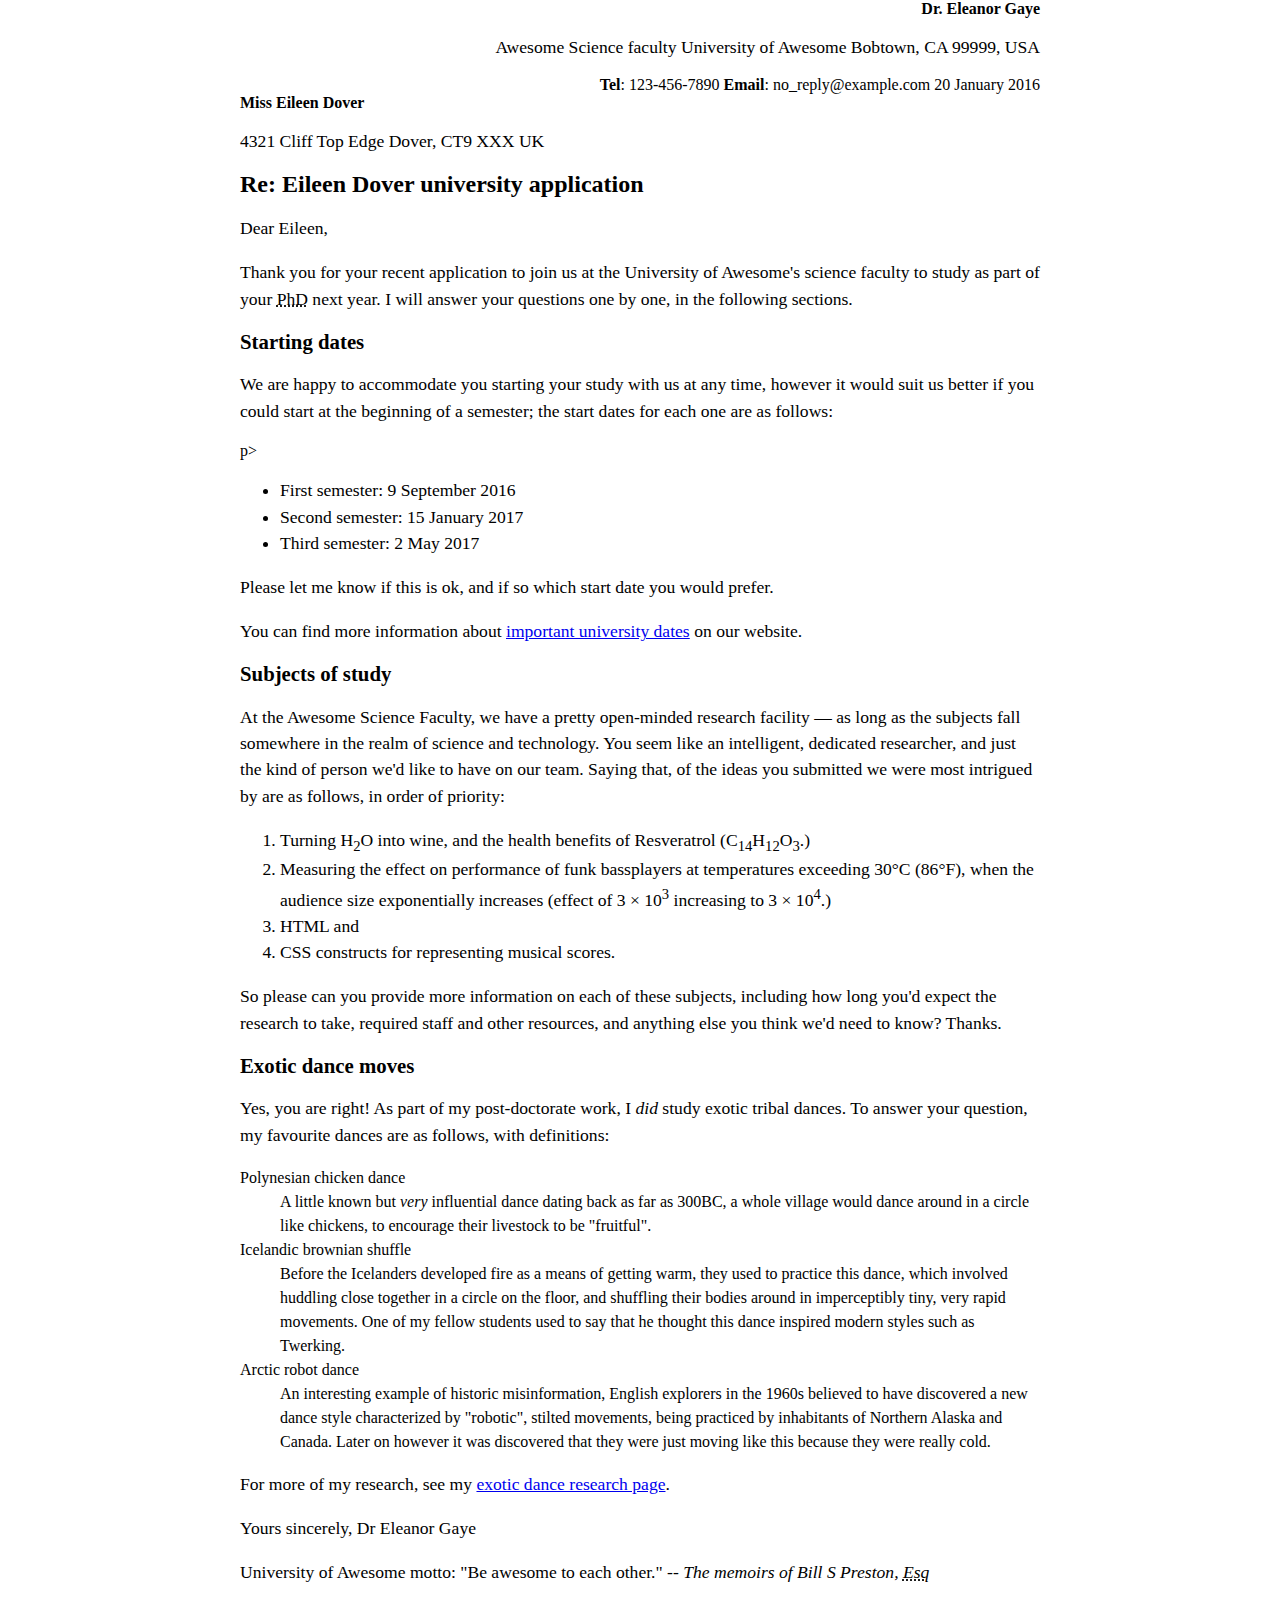
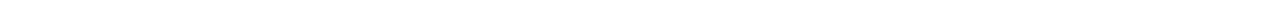
==== letter-markup/index.html @ aac784b3 "Marking Up a Letter" ====
<!DOCTYPE html>
<html lang="en">
    <head>
        <meta charset="utf-8">
        <meta name="viewport" content="width=device=width, initial-scale=1.0">
        <meta name="author" content="Gabriel Williams">
        <title>Awesome science application correspondance</title>
        <style>
            html {
                font-size: 16px;
            }
            body {
                max-width: 800px;
                margin: 0 auto;
            }
            .sender-column {
                text-align: right;
            }
            h1 {
                font-size: 1.5rem;
            }
            h2 {
                font-size: 1.3rem;
            }
            p, ul, ol, address {
                font-size: 1.1rem;
            }
            p, li, dd, dt, address {
                line-height: 1.5;
            }
            address {
                font-style: normal;
                margin: 1rem 0;
            }
        </style>
    </head>
    <body>
        <div class="sender-column">
        <strong>Dr. Eleanor Gaye</strong>
        <address>
        Awesome Science faculty
        University of Awesome
        Bobtown, CA 99999,
        USA
        </address>
        <strong>Tel</strong>: 123-456-7890
        <strong>Email</strong>: no_reply@example.com

        <time datetime="2016-01-20">20 January 2016</time>
        </div>

        <strong>Miss Eileen Dover</strong>
        <address>
        4321 Cliff Top Edge
        Dover, CT9 XXX
        UK
        </address>


        <h1>Re: Eileen Dover university application</h1>

        <p>Dear Eileen,</p>

        <p>Thank you for your recent application to join us at the University of Awesome's science faculty to study as part of your <abbr title="Doctor of Philosophy">PhD</abbr> next year. I will answer your questions one by one, in the following sections.</p>

        <h2>Starting dates</h2>

        <p>We are happy to accommodate you starting your study with us at any time, however it would suit us better if you could start at the beginning of a semester; the start dates for each one are as follows:</p>p>

        <ul>
        <li>First semester: <time datetime="2016-09-09">9 September 2016</time></li>
        <li>Second semester: <time datetime="2017-01-15">15 January 2017</time></li>
        <li>Third semester: <time datetime="2017-05/02">2 May 2017</time></li>
        </ul>

        <p>Please let me know if this is ok, and if so which start date you would prefer.</P>

        <p>You can find more information about <a href="http://example.com" title="Important University Dates">important university dates</a> on our website.</p>


        <h2>Subjects of study</h2>

        <p>At the Awesome Science Faculty, we have a pretty open-minded research facility — as long as the subjects fall somewhere in the realm of science and technology. You seem like an intelligent, dedicated researcher, and just the kind of person we'd like to have on our team. Saying that, of the ideas you submitted we were most intrigued by are as follows, in order of priority:</p>

        <ol>
        <li>Turning H<sub>2</sub>O into wine, and the health benefits of Resveratrol (C<sub>14</sub>H<sub>12</sub>O<sub>3</sub>.)</li>
        <li>Measuring the effect on performance of funk bassplayers at temperatures exceeding 30°C (86°F), when the audience size exponentially increases (effect of 3 × 10<sup>3</sup> increasing to 3 × 10<sup>4</sup>.)</li>
        <li><abbr text="Hypertext Markup Language">HTML</abbr> and <li><abbr text="Cascading Style Sheets">CSS</abbr> constructs for representing musical scores.</li>
        </ol>

        <p>So please can you provide more information on each of these subjects, including how long you'd expect the research to take, required staff and other resources, and anything else you think we'd need to know? Thanks.</p>


        <h2>Exotic dance moves</h2>

        <p>Yes, you are right! As part of my post-doctorate work, I <em>did</em> study exotic tribal dances. To answer your question, my favourite dances are as follows, with definitions:</p>

        <dl>
        <dt>Polynesian chicken dance</dt>
        <dd>A little known but <em>very</em> influential dance dating back as far as 300<abbr text="Before Christ">BC</abbr>, a whole village would dance around in a circle like chickens, to encourage their livestock to be "fruitful".</dd>
        <dt>Icelandic brownian shuffle</dt>
        <dd>Before the Icelanders developed fire as a means of getting warm, they used to practice this dance, which involved huddling close together in a circle on the floor, and shuffling their bodies around in imperceptibly tiny, very rapid movements. One of my fellow students used to say that he thought this dance inspired modern styles such as Twerking.</dd>
        <dt>Arctic robot dance</dt>
        <dd>An interesting example of historic misinformation, English explorers in the 1960s believed to have discovered a new dance style characterized by "robotic", stilted movements, being practiced by inhabitants of Northern Alaska and Canada. Later on however it was discovered that they were just moving like this because they were really cold.</dd>
        </dl>

        <p>For more of my research, see my <a href="http://example.com" title="Exotic Dance Research Page">exotic dance research page</a>.</p>

        <p>Yours sincerely,
        Dr Eleanor Gaye</p>

        <p>University of Awesome motto: "Be awesome to each other." -- <em>The memoirs of Bill S Preston, <abbr title="Esquire">Esq</abbr></em></p>

    </body>
</html>
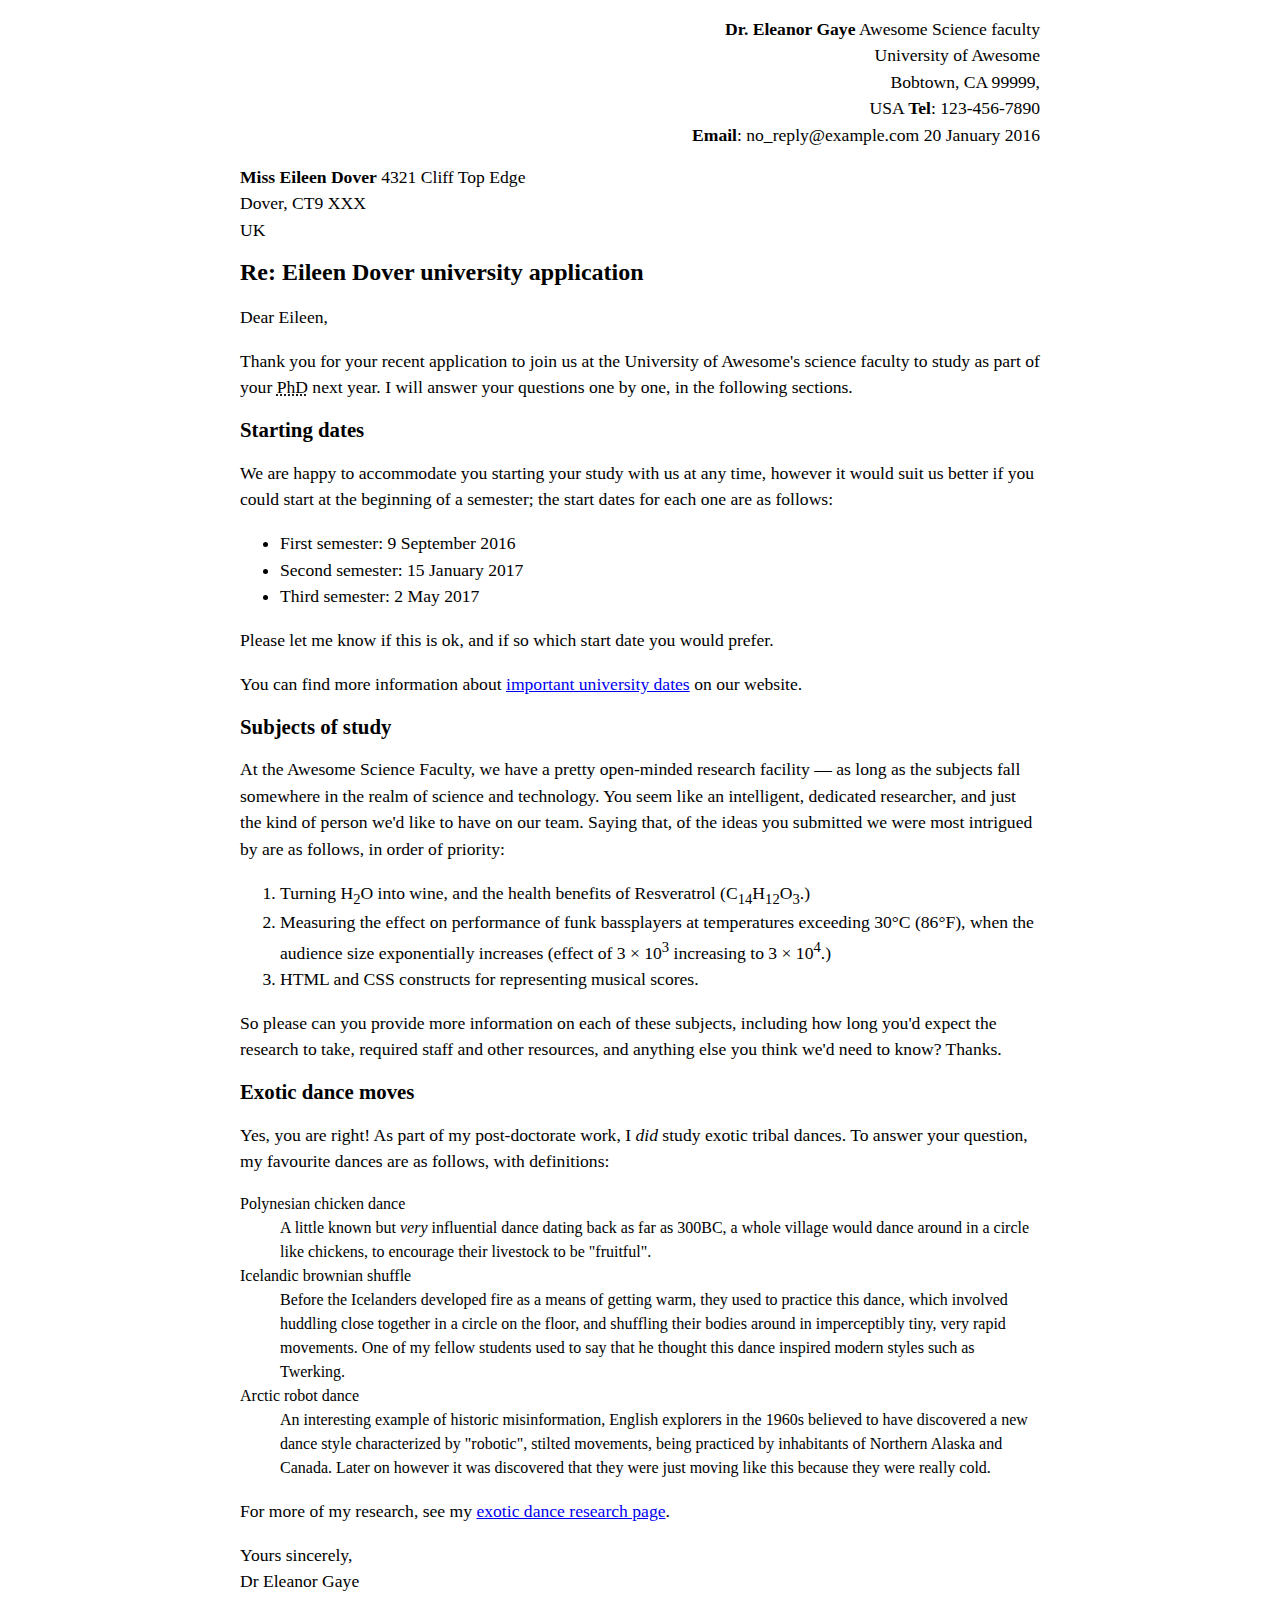
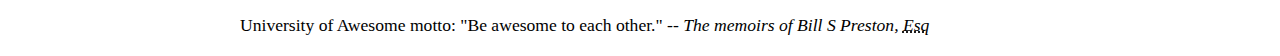
==== commit 9ef023b4: "Module 2 Skills Check Fixes" ====
--- a/letter-markup/index.html
+++ b/letter-markup/index.html
@@ -36,24 +36,24 @@
     </head>
     <body>
         <div class="sender-column">
+        <address>
         <strong>Dr. Eleanor Gaye</strong>
-        <address>
         Awesome Science faculty
-        University of Awesome
-        Bobtown, CA 99999,
-        USA
-        </address>
+        <br>University of Awesome
+        <br>Bobtown, CA 99999,
+        <br>USA
         <strong>Tel</strong>: 123-456-7890
-        <strong>Email</strong>: no_reply@example.com
+        <br><strong>Email</strong>: no_reply@example.com
 
         <time datetime="2016-01-20">20 January 2016</time>
+        </address>
         </div>
 
+        <address>
         <strong>Miss Eileen Dover</strong>
-        <address>
         4321 Cliff Top Edge
-        Dover, CT9 XXX
-        UK
+        <br>Dover, CT9 XXX
+        <br>UK
         </address>
 
 
@@ -65,7 +65,7 @@
 
         <h2>Starting dates</h2>
 
-        <p>We are happy to accommodate you starting your study with us at any time, however it would suit us better if you could start at the beginning of a semester; the start dates for each one are as follows:</p>p>
+        <p>We are happy to accommodate you starting your study with us at any time, however it would suit us better if you could start at the beginning of a semester; the start dates for each one are as follows:</p>
 
         <ul>
         <li>First semester: <time datetime="2016-09-09">9 September 2016</time></li>
@@ -85,7 +85,7 @@
         <ol>
         <li>Turning H<sub>2</sub>O into wine, and the health benefits of Resveratrol (C<sub>14</sub>H<sub>12</sub>O<sub>3</sub>.)</li>
         <li>Measuring the effect on performance of funk bassplayers at temperatures exceeding 30°C (86°F), when the audience size exponentially increases (effect of 3 × 10<sup>3</sup> increasing to 3 × 10<sup>4</sup>.)</li>
-        <li><abbr text="Hypertext Markup Language">HTML</abbr> and <li><abbr text="Cascading Style Sheets">CSS</abbr> constructs for representing musical scores.</li>
+        <li><abbr text="Hypertext Markup Language">HTML</abbr> and <abbr text="Cascading Style Sheets">CSS</abbr> constructs for representing musical scores.</li>
         </ol>
 
         <p>So please can you provide more information on each of these subjects, including how long you'd expect the research to take, required staff and other resources, and anything else you think we'd need to know? Thanks.</p>
@@ -107,7 +107,7 @@
         <p>For more of my research, see my <a href="http://example.com" title="Exotic Dance Research Page">exotic dance research page</a>.</p>
 
         <p>Yours sincerely,
-        Dr Eleanor Gaye</p>
+        <br>Dr Eleanor Gaye</p>
 
         <p>University of Awesome motto: "Be awesome to each other." -- <em>The memoirs of Bill S Preston, <abbr title="Esquire">Esq</abbr></em></p>
 
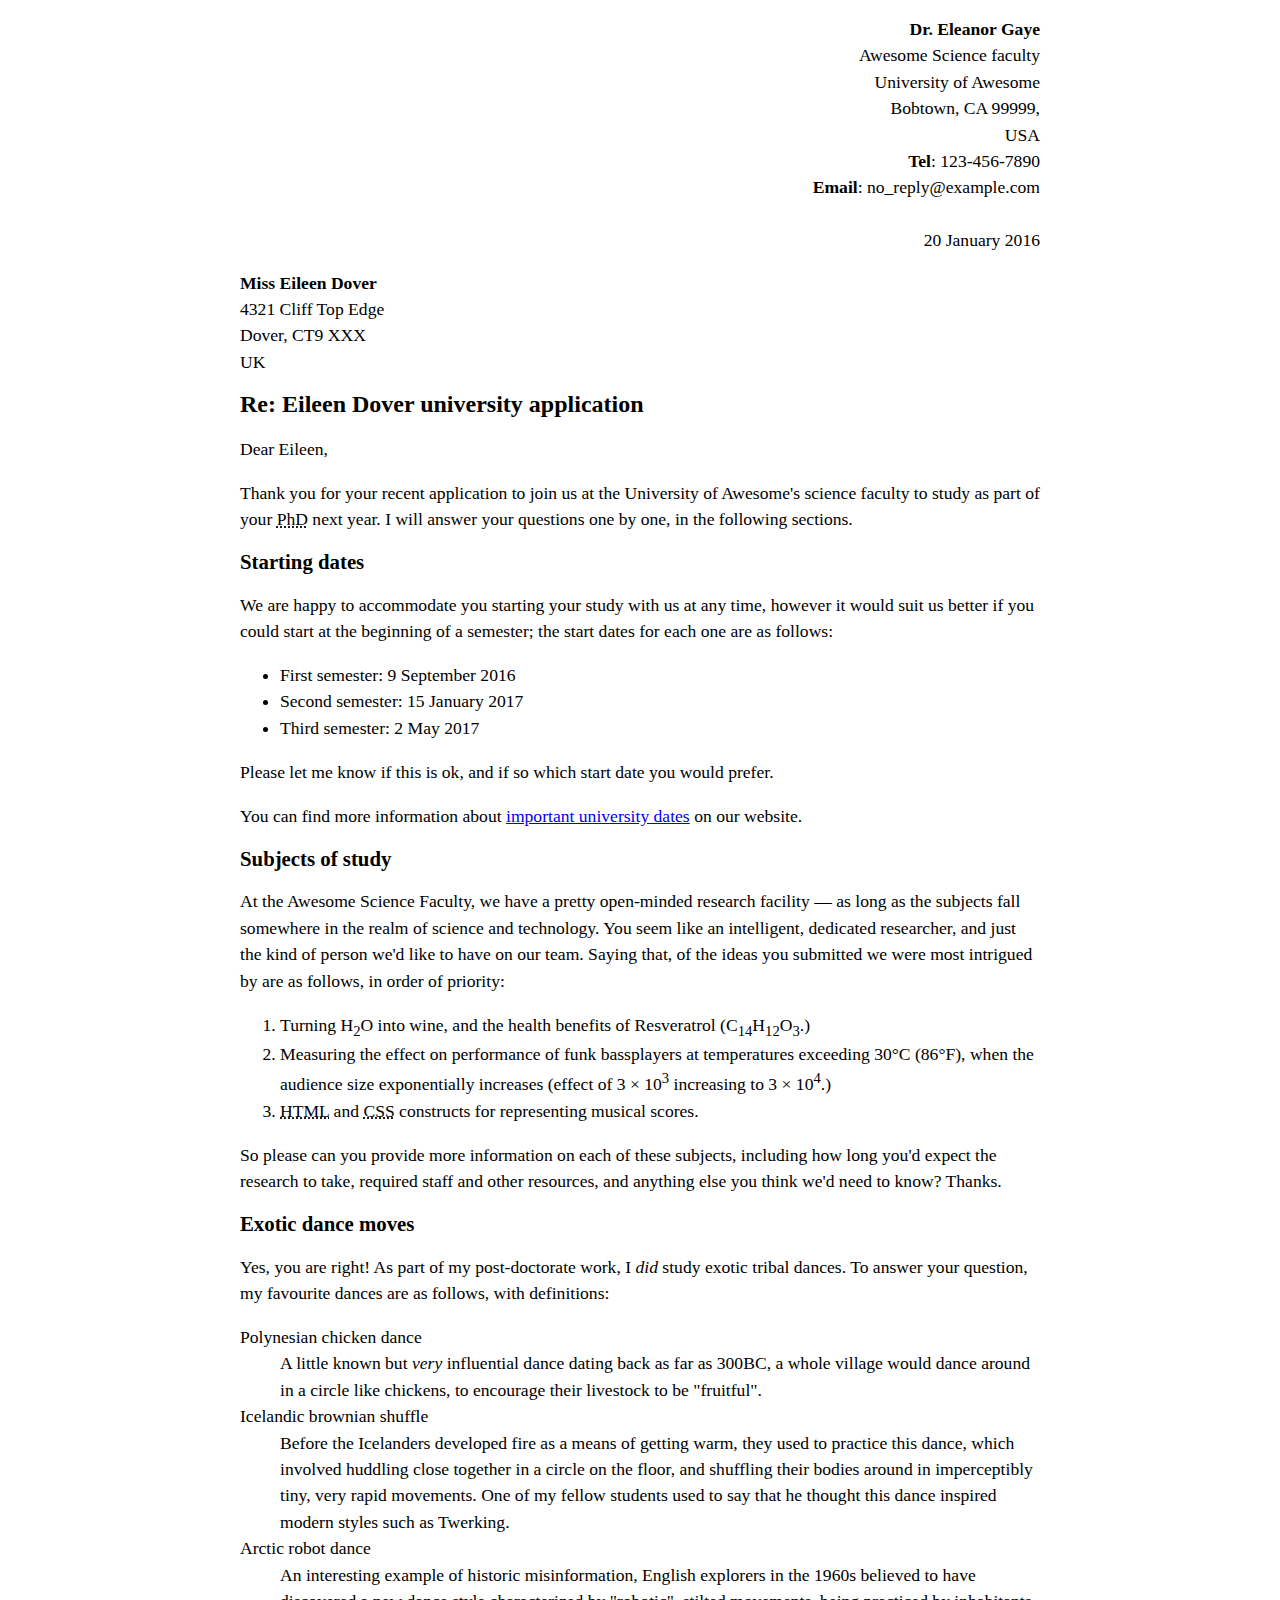
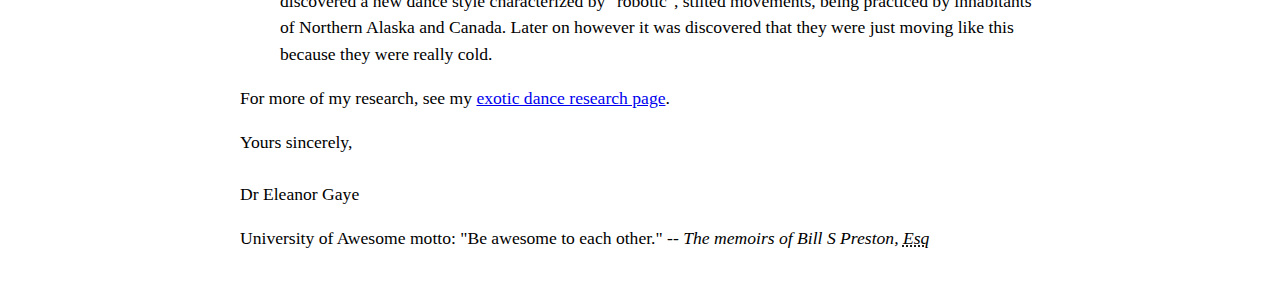
==== commit 7948469e: "Module 2 Skills Check More Fixes" ====
--- a/letter-markup/index.html
+++ b/letter-markup/index.html
@@ -22,7 +22,7 @@
             h2 {
                 font-size: 1.3rem;
             }
-            p, ul, ol, address {
+            p, ul, ol, dl, address {
                 font-size: 1.1rem;
             }
             p, li, dd, dt, address {
@@ -38,20 +38,20 @@
         <div class="sender-column">
         <address>
         <strong>Dr. Eleanor Gaye</strong>
-        Awesome Science faculty
+        <br>Awesome Science faculty
         <br>University of Awesome
         <br>Bobtown, CA 99999,
         <br>USA
-        <strong>Tel</strong>: 123-456-7890
+        <br><strong>Tel</strong>: 123-456-7890
         <br><strong>Email</strong>: no_reply@example.com
 
-        <time datetime="2016-01-20">20 January 2016</time>
+        <br><br><time datetime="2016-01-20">20 January 2016</time>
         </address>
         </div>
 
         <address>
         <strong>Miss Eileen Dover</strong>
-        4321 Cliff Top Edge
+        <br>4321 Cliff Top Edge
         <br>Dover, CT9 XXX
         <br>UK
         </address>
@@ -85,7 +85,7 @@
         <ol>
         <li>Turning H<sub>2</sub>O into wine, and the health benefits of Resveratrol (C<sub>14</sub>H<sub>12</sub>O<sub>3</sub>.)</li>
         <li>Measuring the effect on performance of funk bassplayers at temperatures exceeding 30°C (86°F), when the audience size exponentially increases (effect of 3 × 10<sup>3</sup> increasing to 3 × 10<sup>4</sup>.)</li>
-        <li><abbr text="Hypertext Markup Language">HTML</abbr> and <abbr text="Cascading Style Sheets">CSS</abbr> constructs for representing musical scores.</li>
+        <li><abbr title="Hypertext Markup Language">HTML</abbr> and <abbr title="Cascading Style Sheets">CSS</abbr> constructs for representing musical scores.</li>
         </ol>
 
         <p>So please can you provide more information on each of these subjects, including how long you'd expect the research to take, required staff and other resources, and anything else you think we'd need to know? Thanks.</p>
@@ -107,9 +107,10 @@
         <p>For more of my research, see my <a href="http://example.com" title="Exotic Dance Research Page">exotic dance research page</a>.</p>
 
         <p>Yours sincerely,
-        <br>Dr Eleanor Gaye</p>
+        
+        <br><br>Dr Eleanor Gaye</p>
 
         <p>University of Awesome motto: "Be awesome to each other." -- <em>The memoirs of Bill S Preston, <abbr title="Esquire">Esq</abbr></em></p>
-
+        <br>
     </body>
 </html>
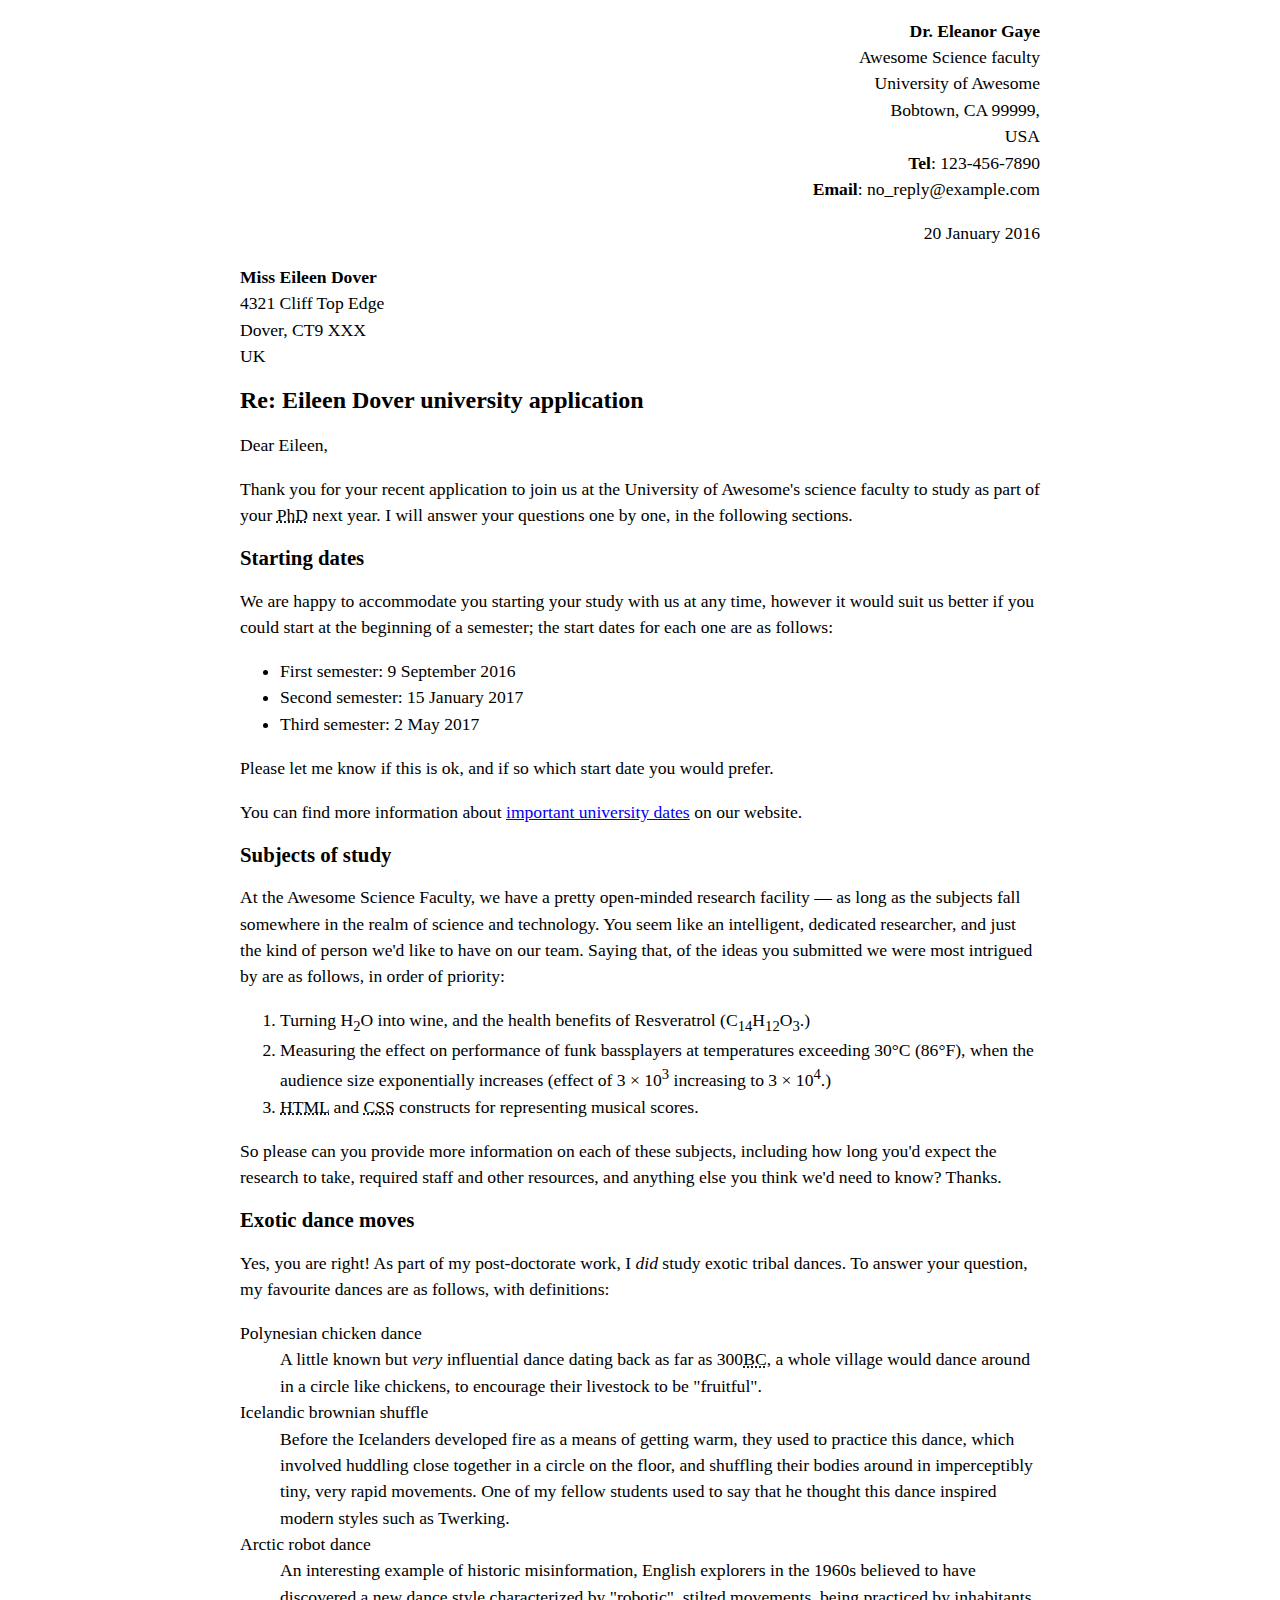
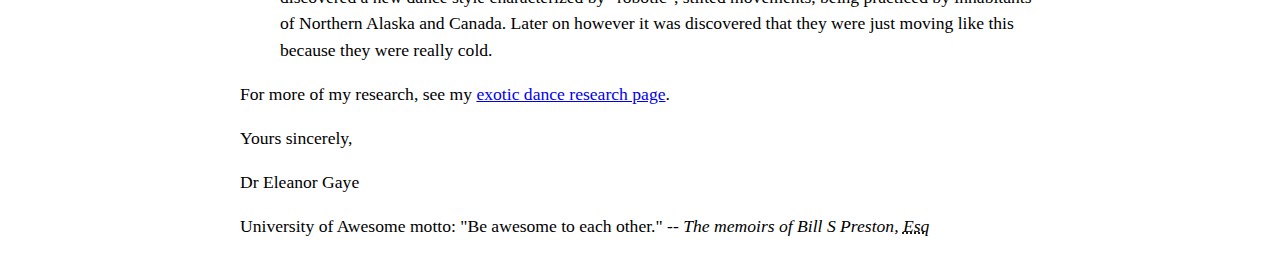
==== commit 5fcbb142: "Module 2 Skills Check Final" ====
--- a/letter-markup/index.html
+++ b/letter-markup/index.html
@@ -37,6 +37,7 @@
     <body>
         <div class="sender-column">
         <address>
+        <p>
         <strong>Dr. Eleanor Gaye</strong>
         <br>Awesome Science faculty
         <br>University of Awesome
@@ -44,72 +45,51 @@
         <br>USA
         <br><strong>Tel</strong>: 123-456-7890
         <br><strong>Email</strong>: no_reply@example.com
-
-        <br><br><time datetime="2016-01-20">20 January 2016</time>
+        </p>
+        <p><time datetime="2016-01-20">20 January 2016</time></p>
         </address>
         </div>
-
         <address>
+        <p>
         <strong>Miss Eileen Dover</strong>
         <br>4321 Cliff Top Edge
         <br>Dover, CT9 XXX
         <br>UK
+        </p>
         </address>
-
-
         <h1>Re: Eileen Dover university application</h1>
-
         <p>Dear Eileen,</p>
-
         <p>Thank you for your recent application to join us at the University of Awesome's science faculty to study as part of your <abbr title="Doctor of Philosophy">PhD</abbr> next year. I will answer your questions one by one, in the following sections.</p>
-
         <h2>Starting dates</h2>
-
         <p>We are happy to accommodate you starting your study with us at any time, however it would suit us better if you could start at the beginning of a semester; the start dates for each one are as follows:</p>
-
         <ul>
         <li>First semester: <time datetime="2016-09-09">9 September 2016</time></li>
         <li>Second semester: <time datetime="2017-01-15">15 January 2017</time></li>
-        <li>Third semester: <time datetime="2017-05/02">2 May 2017</time></li>
+        <li>Third semester: <time datetime="2017-05-02">2 May 2017</time></li>
         </ul>
-
-        <p>Please let me know if this is ok, and if so which start date you would prefer.</P>
-
+        <p>Please let me know if this is ok, and if so which start date you would prefer.</p>
         <p>You can find more information about <a href="http://example.com" title="Important University Dates">important university dates</a> on our website.</p>
-
-
         <h2>Subjects of study</h2>
-
         <p>At the Awesome Science Faculty, we have a pretty open-minded research facility — as long as the subjects fall somewhere in the realm of science and technology. You seem like an intelligent, dedicated researcher, and just the kind of person we'd like to have on our team. Saying that, of the ideas you submitted we were most intrigued by are as follows, in order of priority:</p>
-
         <ol>
         <li>Turning H<sub>2</sub>O into wine, and the health benefits of Resveratrol (C<sub>14</sub>H<sub>12</sub>O<sub>3</sub>.)</li>
         <li>Measuring the effect on performance of funk bassplayers at temperatures exceeding 30°C (86°F), when the audience size exponentially increases (effect of 3 × 10<sup>3</sup> increasing to 3 × 10<sup>4</sup>.)</li>
         <li><abbr title="Hypertext Markup Language">HTML</abbr> and <abbr title="Cascading Style Sheets">CSS</abbr> constructs for representing musical scores.</li>
         </ol>
-
         <p>So please can you provide more information on each of these subjects, including how long you'd expect the research to take, required staff and other resources, and anything else you think we'd need to know? Thanks.</p>
-
-
         <h2>Exotic dance moves</h2>
-
         <p>Yes, you are right! As part of my post-doctorate work, I <em>did</em> study exotic tribal dances. To answer your question, my favourite dances are as follows, with definitions:</p>
-
         <dl>
         <dt>Polynesian chicken dance</dt>
-        <dd>A little known but <em>very</em> influential dance dating back as far as 300<abbr text="Before Christ">BC</abbr>, a whole village would dance around in a circle like chickens, to encourage their livestock to be "fruitful".</dd>
+        <dd>A little known but <em>very</em> influential dance dating back as far as 300<abbr title="Before Christ">BC</abbr>, a whole village would dance around in a circle like chickens, to encourage their livestock to be "fruitful".</dd>
         <dt>Icelandic brownian shuffle</dt>
         <dd>Before the Icelanders developed fire as a means of getting warm, they used to practice this dance, which involved huddling close together in a circle on the floor, and shuffling their bodies around in imperceptibly tiny, very rapid movements. One of my fellow students used to say that he thought this dance inspired modern styles such as Twerking.</dd>
         <dt>Arctic robot dance</dt>
         <dd>An interesting example of historic misinformation, English explorers in the 1960s believed to have discovered a new dance style characterized by "robotic", stilted movements, being practiced by inhabitants of Northern Alaska and Canada. Later on however it was discovered that they were just moving like this because they were really cold.</dd>
         </dl>
-
         <p>For more of my research, see my <a href="http://example.com" title="Exotic Dance Research Page">exotic dance research page</a>.</p>
-
-        <p>Yours sincerely,
-        
-        <br><br>Dr Eleanor Gaye</p>
-
+        <p>Yours sincerely,</p>
+        <p>Dr Eleanor Gaye</p>
         <p>University of Awesome motto: "Be awesome to each other." -- <em>The memoirs of Bill S Preston, <abbr title="Esquire">Esq</abbr></em></p>
         <br>
     </body>
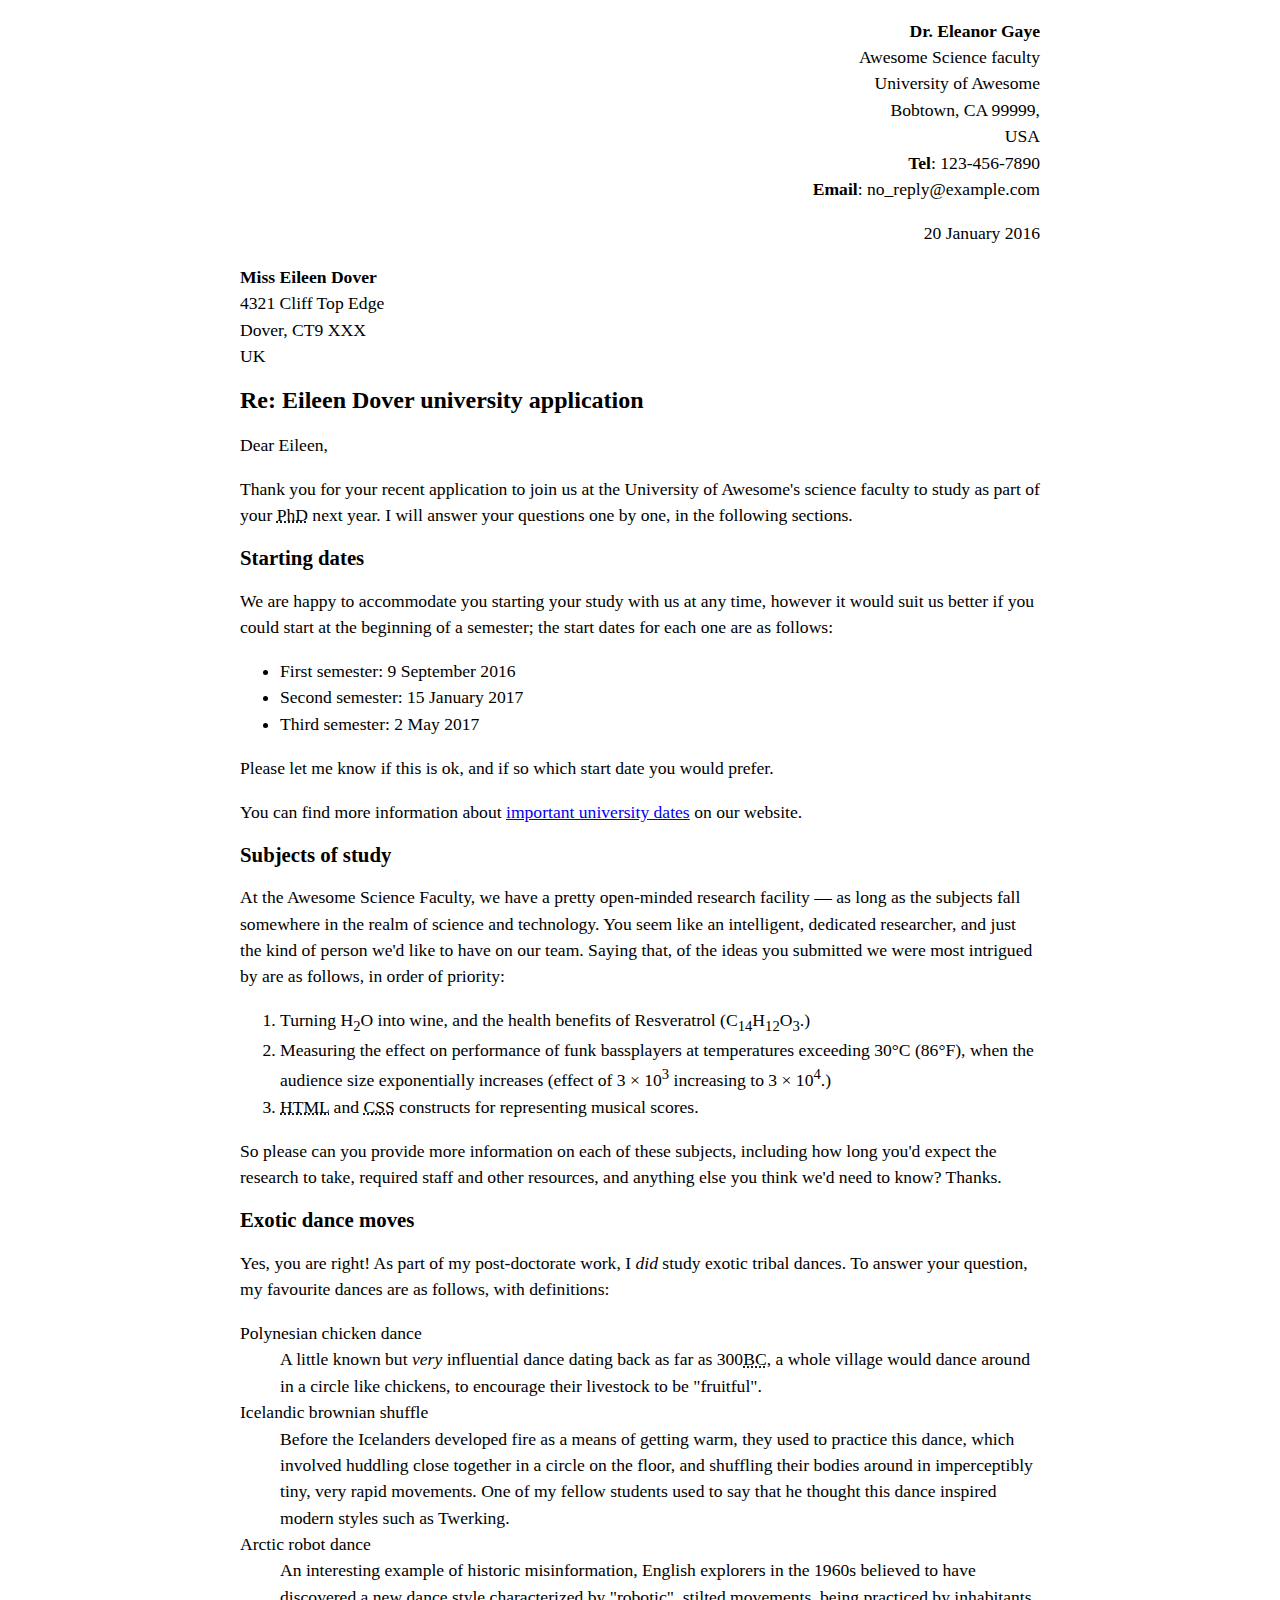
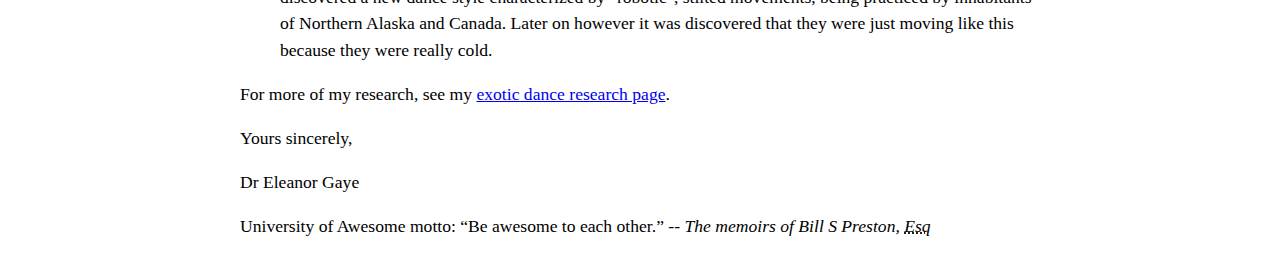
==== commit af575923: "Letter Markup Lecture Fixes" ====
--- a/letter-markup/index.html
+++ b/letter-markup/index.html
@@ -35,27 +35,21 @@
         </style>
     </head>
     <body>
-        <div class="sender-column">
+        <address class="sender-column">
+            <p><strong>Dr. Eleanor Gaye</strong><br>
+            Awesome Science faculty<br>
+            University of Awesome<br>
+            Bobtown, CA 99999,<br>
+            USA<br>
+            <strong>Tel</strong>: 123-456-7890<br>
+            <strong>Email</strong>: no_reply@example.com</p>
+            <p><time datetime="2016-01-20">20 January 2016</time></p>
+        </address>
         <address>
-        <p>
-        <strong>Dr. Eleanor Gaye</strong>
-        <br>Awesome Science faculty
-        <br>University of Awesome
-        <br>Bobtown, CA 99999,
-        <br>USA
-        <br><strong>Tel</strong>: 123-456-7890
-        <br><strong>Email</strong>: no_reply@example.com
-        </p>
-        <p><time datetime="2016-01-20">20 January 2016</time></p>
-        </address>
-        </div>
-        <address>
-        <p>
-        <strong>Miss Eileen Dover</strong>
-        <br>4321 Cliff Top Edge
-        <br>Dover, CT9 XXX
-        <br>UK
-        </p>
+            <p><strong>Miss Eileen Dover</strong><br>
+            4321 Cliff Top Edge<br>
+            Dover, CT9 XXX<br>
+            UK</p>
         </address>
         <h1>Re: Eileen Dover university application</h1>
         <p>Dear Eileen,</p>
@@ -63,34 +57,34 @@
         <h2>Starting dates</h2>
         <p>We are happy to accommodate you starting your study with us at any time, however it would suit us better if you could start at the beginning of a semester; the start dates for each one are as follows:</p>
         <ul>
-        <li>First semester: <time datetime="2016-09-09">9 September 2016</time></li>
-        <li>Second semester: <time datetime="2017-01-15">15 January 2017</time></li>
-        <li>Third semester: <time datetime="2017-05-02">2 May 2017</time></li>
+            <li>First semester: <time datetime="2016-09-09">9 September 2016</time></li>
+            <li>Second semester: <time datetime="2017-01-15">15 January 2017</time></li>
+            <li>Third semester: <time datetime="2017-05-02">2 May 2017</time></li>
         </ul>
         <p>Please let me know if this is ok, and if so which start date you would prefer.</p>
         <p>You can find more information about <a href="http://example.com" title="Important University Dates">important university dates</a> on our website.</p>
         <h2>Subjects of study</h2>
         <p>At the Awesome Science Faculty, we have a pretty open-minded research facility — as long as the subjects fall somewhere in the realm of science and technology. You seem like an intelligent, dedicated researcher, and just the kind of person we'd like to have on our team. Saying that, of the ideas you submitted we were most intrigued by are as follows, in order of priority:</p>
         <ol>
-        <li>Turning H<sub>2</sub>O into wine, and the health benefits of Resveratrol (C<sub>14</sub>H<sub>12</sub>O<sub>3</sub>.)</li>
-        <li>Measuring the effect on performance of funk bassplayers at temperatures exceeding 30°C (86°F), when the audience size exponentially increases (effect of 3 × 10<sup>3</sup> increasing to 3 × 10<sup>4</sup>.)</li>
-        <li><abbr title="Hypertext Markup Language">HTML</abbr> and <abbr title="Cascading Style Sheets">CSS</abbr> constructs for representing musical scores.</li>
+            <li>Turning H<sub>2</sub>O into wine, and the health benefits of Resveratrol (C<sub>14</sub>H<sub>12</sub>O<sub>3</sub>.)</li>
+            <li>Measuring the effect on performance of funk bassplayers at temperatures exceeding 30°C (86°F), when the audience size exponentially increases (effect of 3 × 10<sup>3</sup> increasing to 3 × 10<sup>4</sup>.)</li>
+            <li><abbr title="Hypertext Markup Language">HTML</abbr> and <abbr title="Cascading Style Sheets">CSS</abbr> constructs for representing musical scores.</li>
         </ol>
         <p>So please can you provide more information on each of these subjects, including how long you'd expect the research to take, required staff and other resources, and anything else you think we'd need to know? Thanks.</p>
         <h2>Exotic dance moves</h2>
         <p>Yes, you are right! As part of my post-doctorate work, I <em>did</em> study exotic tribal dances. To answer your question, my favourite dances are as follows, with definitions:</p>
         <dl>
-        <dt>Polynesian chicken dance</dt>
-        <dd>A little known but <em>very</em> influential dance dating back as far as 300<abbr title="Before Christ">BC</abbr>, a whole village would dance around in a circle like chickens, to encourage their livestock to be "fruitful".</dd>
-        <dt>Icelandic brownian shuffle</dt>
-        <dd>Before the Icelanders developed fire as a means of getting warm, they used to practice this dance, which involved huddling close together in a circle on the floor, and shuffling their bodies around in imperceptibly tiny, very rapid movements. One of my fellow students used to say that he thought this dance inspired modern styles such as Twerking.</dd>
-        <dt>Arctic robot dance</dt>
-        <dd>An interesting example of historic misinformation, English explorers in the 1960s believed to have discovered a new dance style characterized by "robotic", stilted movements, being practiced by inhabitants of Northern Alaska and Canada. Later on however it was discovered that they were just moving like this because they were really cold.</dd>
+            <dt>Polynesian chicken dance</dt>
+            <dd>A little known but <em>very</em> influential dance dating back as far as 300<abbr title="Before Christ">BC</abbr>, a whole village would dance around in a circle like chickens, to encourage their livestock to be "fruitful".</dd>
+            <dt>Icelandic brownian shuffle</dt>
+            <dd>Before the Icelanders developed fire as a means of getting warm, they used to practice this dance, which involved huddling close together in a circle on the floor, and shuffling their bodies around in imperceptibly tiny, very rapid movements. One of my fellow students used to say that he thought this dance inspired modern styles such as Twerking.</dd>
+            <dt>Arctic robot dance</dt>
+            <dd>An interesting example of historic misinformation, English explorers in the 1960s believed to have discovered a new dance style characterized by "robotic", stilted movements, being practiced by inhabitants of Northern Alaska and Canada. Later on however it was discovered that they were just moving like this because they were really cold.</dd>
         </dl>
         <p>For more of my research, see my <a href="http://example.com" title="Exotic Dance Research Page">exotic dance research page</a>.</p>
         <p>Yours sincerely,</p>
         <p>Dr Eleanor Gaye</p>
-        <p>University of Awesome motto: "Be awesome to each other." -- <em>The memoirs of Bill S Preston, <abbr title="Esquire">Esq</abbr></em></p>
+        <p>University of Awesome motto: <q>Be awesome to each other.</q> -- <cite>The memoirs of Bill S Preston, <abbr title="Esquire">Esq</abbr></cite></p>
         <br>
     </body>
 </html>
